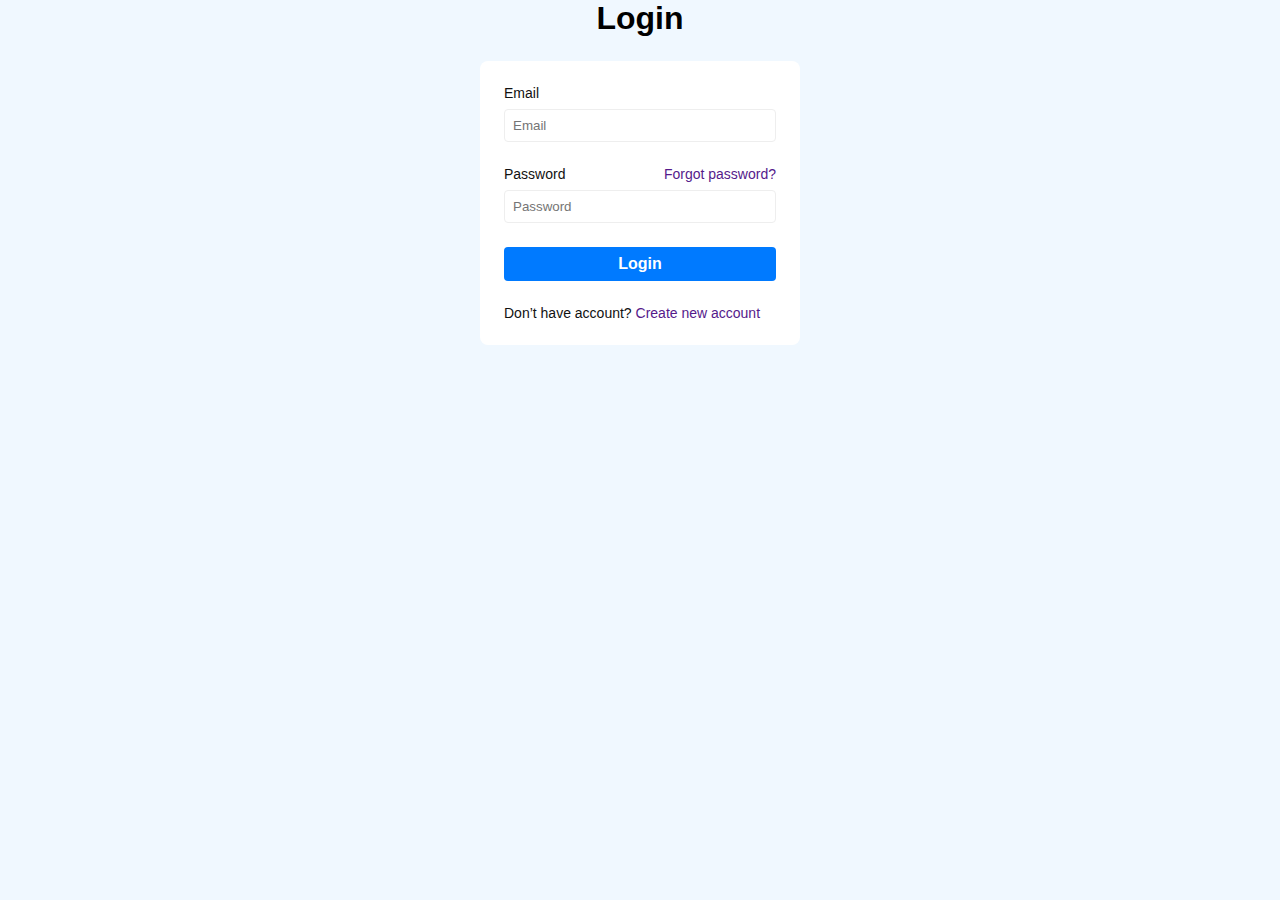
==== Login/index.html @ 6eed570c "login" ====
<!DOCTYPE html>
<html lang="en">
  <head>
    <meta charset="UTF-8" />
    <meta name="viewport" content="width=device-width, initial-scale=1.0" />
    <title>Login</title>
    <link rel="stylesheet" href="./asset/css/style.css" />
  </head>
  <body>
    <h1>Login</h1>
    <form action="">
      <div class="form-group">
        <label for="">Email</label>
        <input type="text" placeholder="Email" required />
      </div>
      <div class="form-group">
        <div>
          <label for="">Password</label>
          <a href="">Forgot password?</a>
        </div>
        <input type="text" placeholder="Password" required />
      </div>
      <div class="form-group">
        <button>Login</button>
      </div>
      <p>Don’t have account? <a href="">Create new account</a></p>
    </form>
  </body>
</html>
---- Login/asset/css/style.css ----
* {
  box-sizing: border-box;
  margin: 0;
  padding: 0;
  font-family: Helvetica, serif;
}
a {
  text-decoration: none;
}
body {
  background-color: aliceblue;
}
h1 {
  text-align: center;
}
form {
  font-size: 14px;
  margin: 24px auto 100px;
  width: 320px;
  max-width: 100%;
  background-color: #fff;
  border-radius: 8px;
  padding: 24px;
  color: #111;
}
.form-group {
  margin-bottom: 24px;
}
.form-group {
  label {
    margin-bottom: 8px;
    display: inline-block;
  }
}
.form-group {
  input {
    width: 100%;
    border-radius: 4px;
    border: 1px solid #eee;
    padding: 8px;
  }
}
.form-group {
  > div {
    display: flex;
    justify-content: space-between;
  }
}
.form-group {
  button {
    padding: 8px;
    border-radius: 4px;
    background-color: #007aff;
    font-size: 16px;
    font-weight: 700;
    text-align: center;
    border: none;
    width: 100%;
    color: #fff;
    transition: allease-in-out 0.3s;
    cursor: pointer;
  }
}
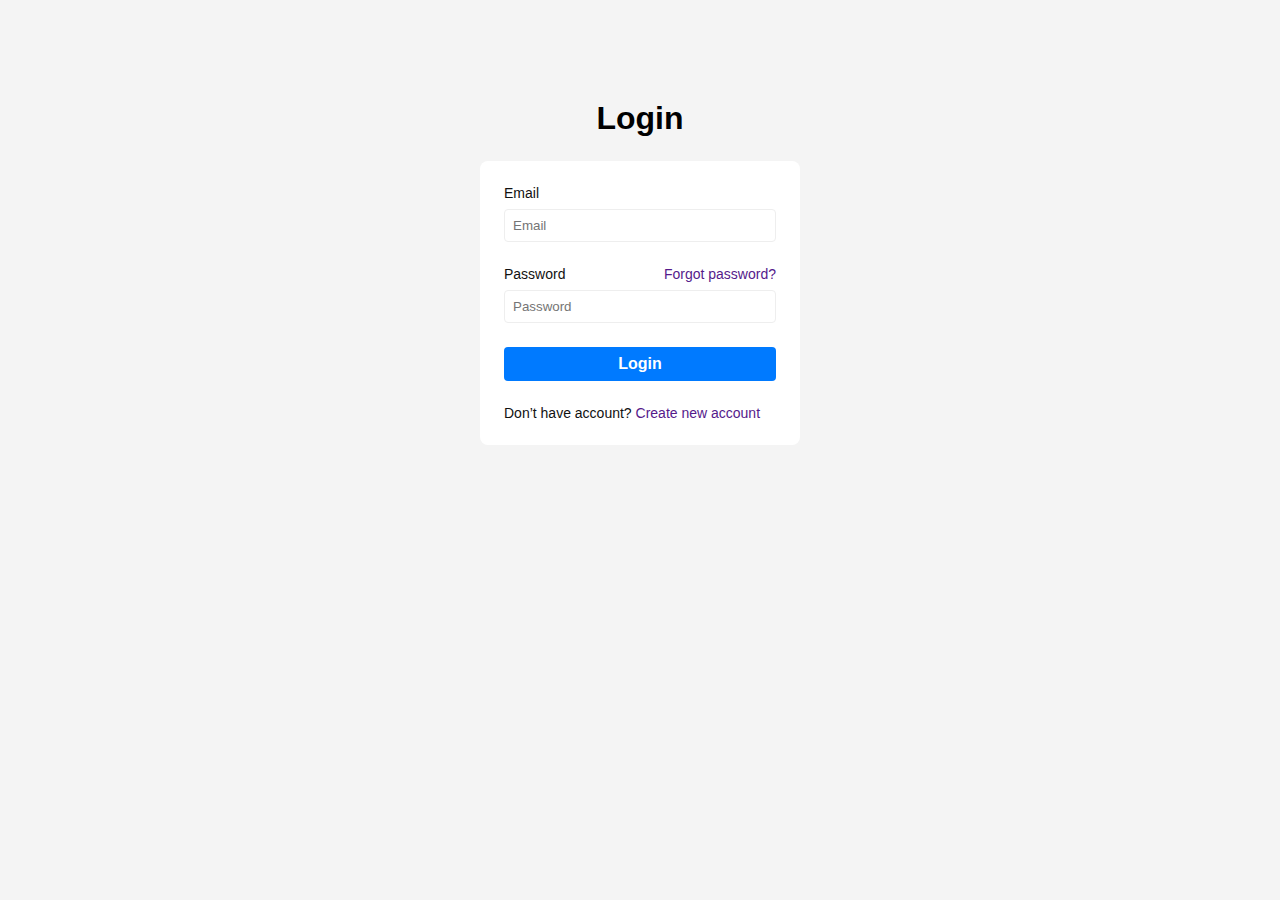
==== commit d0efb4da: "edit-login" ====
--- a/Login/index.html
+++ b/Login/index.html
@@ -4,7 +4,7 @@
     <meta charset="UTF-8" />
     <meta name="viewport" content="width=device-width, initial-scale=1.0" />
     <title>Login</title>
-    <link rel="stylesheet" href="./asset/css/style.css" />
+    <link rel="stylesheet" href="./style.css" />
   </head>
   <body>
     <h1>Login</h1>
--- a/Login/style.css
+++ b/Login/style.css
@@ -0,0 +1,64 @@
+* {
+  box-sizing: border-box;
+  margin: 0;
+  padding: 0;
+  font-family: Helvetica, serif;
+}
+a {
+  text-decoration: none;
+}
+body {
+  background-color: #f4f4f4;
+  margin-top: 100px;
+}
+h1 {
+  text-align: center;
+}
+form {
+  font-size: 14px;
+  margin: 24px auto 100px;
+  width: 320px;
+  max-width: 100%;
+  background-color: #fff;
+  border-radius: 8px;
+  padding: 24px;
+  color: #111;
+}
+.form-group {
+  margin-bottom: 24px;
+}
+.form-group {
+  label {
+    margin-bottom: 8px;
+    display: inline-block;
+  }
+}
+.form-group {
+  input {
+    width: 100%;
+    border-radius: 4px;
+    border: 1px solid #eee;
+    padding: 8px;
+  }
+}
+.form-group {
+  > div {
+    display: flex;
+    justify-content: space-between;
+  }
+}
+.form-group {
+  button {
+    padding: 8px;
+    border-radius: 4px;
+    background-color: #007aff;
+    font-size: 16px;
+    font-weight: 700;
+    text-align: center;
+    border: none;
+    width: 100%;
+    color: #fff;
+    transition: allease-in-out 0.3s;
+    cursor: pointer;
+  }
+}
